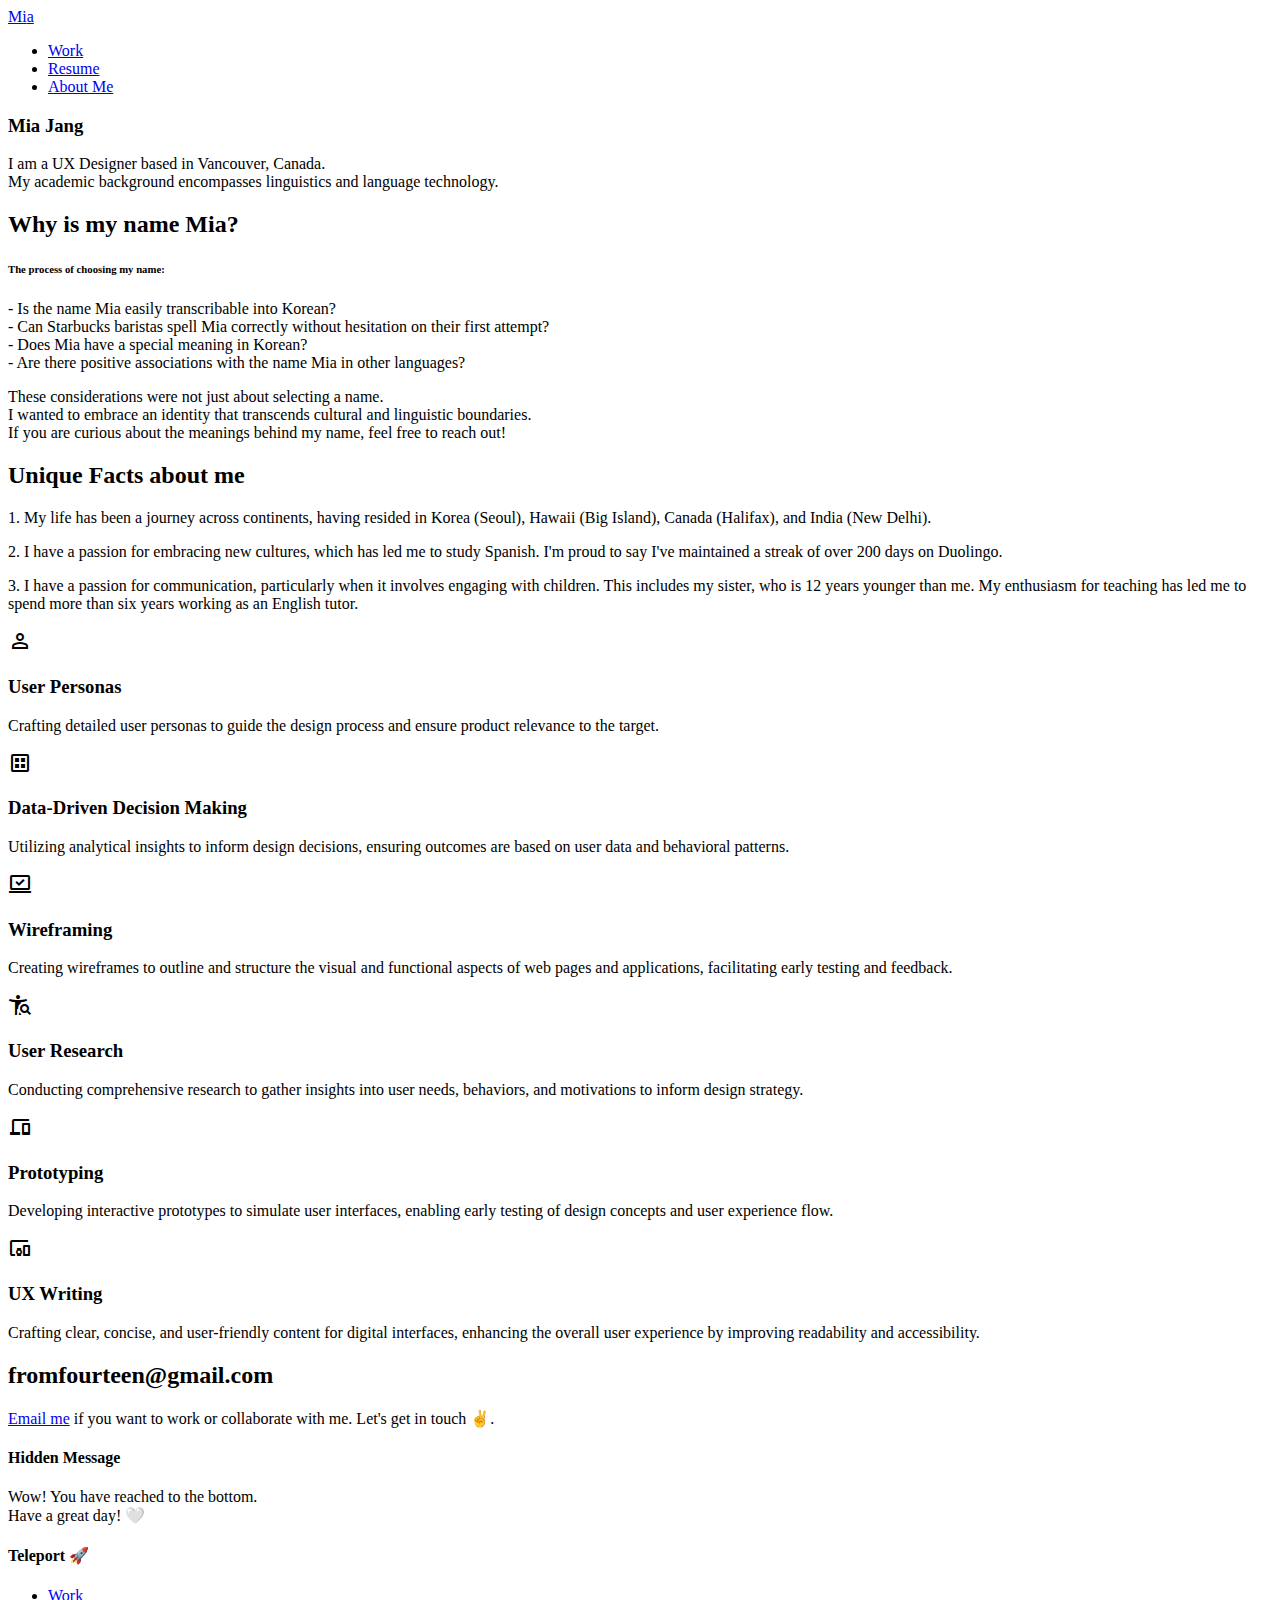
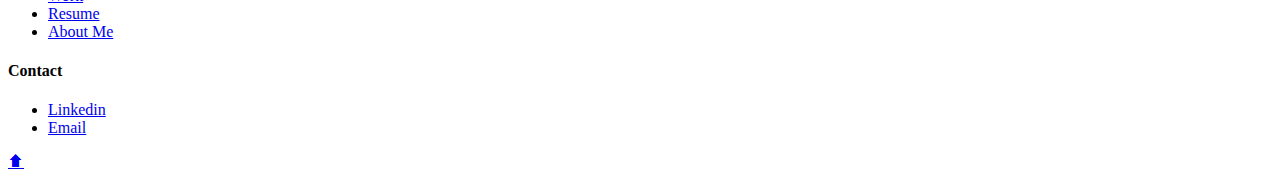
==== about.html @ 35712196 "Update about.html" ====
<!DOCTYPE HTML>
<html lang="en">
	<head>
	<meta charset="UTF-8">
	<meta http-equiv="X-UA-Compatible" content="IE=edge">
	<link rel="icon" href="images/dittocon.png">
	<link rel="apple-touch-icon" href="images/dittocon.png"/>
	<title>Mia Jang Portfolio</title>	

	<!-- <link href="https://fonts.googleapis.com/css?family=Work+Sans:300,400,500,700,800" rel="stylesheet">	 -->
	<link rel="preconnect" href="https://fonts.googleapis.com">
	<link rel="preconnect" href="https://fonts.gstatic.com" crossorigin>
	<link href="https://fonts.googleapis.com/css2?family=Raleway:ital,wght@0,100..900;1,100..900&display=swap" rel="stylesheet">
	
	<!-- Animate.css -->
	<link rel="stylesheet" href="css/animate.css">
	<!-- Icomoon Icon Fonts-->
	<link rel="stylesheet" href="css/icomoon.css">
	<!-- Bootstrap  -->
	<link rel="stylesheet" href="css/bootstrap.css">
	<!-- Flexslider  -->
	<link rel="stylesheet" href="css/flexslider.css">

	<!-- Theme style  -->
	<link rel="stylesheet" href="css/style.css">

	<link rel="stylesheet" href="https://fonts.googleapis.com/css2?family=Material+Symbols+Outlined:opsz,wght,FILL,GRAD@20..48,100..700,0..1,-50..200" />

	<!-- Modernizr JS -->
	<script src="js/modernizr-2.6.2.min.js"></script>
	<!-- FOR IE9 below -->

	</head>
	<body>
		
	<div class="fh5co-loader"></div>
	
	<div id="page">
	<nav class="fh5co-nav" role="navigation">
		<div class="top-menu">
			<div class="container">
				<div class="row">
					<div class="col-xs-2">
						<div id="fh5co-logo"><a href="index.html">Mi<span>a</span></a></div>
					</div>
					<div class="col-xs-10 text-right menu-1">
						<ul>
							<li><a href="index.html">Work</a></li>
							<li><a href="pdf/UXDesigner(Mia)_Resume.pdf" target="_blank">Resume</a></li>
							<li class="active"><a href="about.html">About Me</a></li>
						</ul>
					</div>
				</div>
			</div>
		</div>
	</nav>

	<div id="fh5co-about">
		<div class="container">
			<div class="row animate-box">
				<div class="col-md-8 col-md-offset-2 text-center fh5co-heading">
					<h3>Mia Jang</h3>
					<p>I am a <a>UX Designer</a> based in <a>Vancouver, Canada</a>.<br> My academic background encompasses linguistics and language technology.</p>
				</div>
			</div>
			<div class="row animate-box">
				<div class="col-md-8 col-md-offset-2 text-center fh5co-heading">
					<h2>Why is my name <a>Mia</a>?</h2>
					<h6>The process of choosing my name:</h6>
					<p>
					- Is the name <a>Mia</a> easily transcribable into Korean?<br>
					- Can Starbucks baristas spell <a>Mia</a> correctly without hesitation on their first attempt?<br>
					- Does <a>Mia</a> have a special meaning in Korean?<br>
					- Are there positive associations with the name <a>Mia</a> in other languages?</p>
					<p>These considerations were not just about selecting a name.<br>
						I wanted to embrace an identity that transcends cultural and linguistic boundaries.<br> 
						If you are curious about the meanings behind my name, feel free to reach out!
					</p>
				</div>
			</div>
			<div class="row animate-box">
				<div class="col-md-6 col-md-offset-3 text-center fh5co-heading">
					<h2>Unique Facts about me</h2>
				</div>
			</div>
			<div class="row animate-box">
				<div class="col-md-6 col-md-offset-3 text-center heading-section">
					<p>1. My life has been a journey across continents, having resided in Korea (Seoul), Hawaii (Big Island), Canada (Halifax), and India (New Delhi).</p>
				</div>
			</div>
			<div class="row animate-box">
				<div class="col-md-6 col-md-offset-3 text-center heading-section">
					<p>2. I have a passion for embracing new cultures, which has led me to study Spanish. I'm proud to say I've maintained a streak of over 200 days on Duolingo.</p>
				</div>
			</div>		
			<div class="row animate-box">
				<div class="col-md-6 col-md-offset-3 text-center heading-section">
					<p>3. I have a passion for communication, particularly when it involves engaging with children. This includes my sister, who is 12 years younger than me. My enthusiasm for teaching has led me to spend more than six years working as an English tutor.</p>
				</div>
			</div>					
			</div>
		</div>
	</div>

	<div id="fh5co-features">
		<div class="container">
			<div class="services-padding">
				<div class="row">
					<div class="col-md-4 animate-box">
						<div class="feature-left">
							<span class="icon">
								<i class="material-symbols-outlined">person</i></span>
							</span>
							<div class="feature-copy">
								<h3>User Personas</h3>
								<p>Crafting detailed user personas to guide the design process and ensure product relevance to the target.</p>
							</div>
						</div>
					</div>

					<div class="col-md-4 animate-box">
						<div class="feature-left">
							<span class="icon">
								<span class="icon">
									<i class="material-symbols-outlined">dataset</i></span>
								</span>
							</span>
							<div class="feature-copy">
								<h3>Data-Driven Decision Making</h3>
								<p>Utilizing analytical insights to inform design decisions, ensuring outcomes are based on user data and behavioral patterns.</p>
							</div>
						</div>

					</div>
					<div class="col-md-4 animate-box">
						<div class="feature-left">
							<span class="icon">
								<span class="icon">
									<i class="material-symbols-outlined">sync_saved_locally</i></span>
								</span>
							</span>
							<div class="feature-copy">
								<h3>Wireframing</h3>
								<p>Creating wireframes to outline and structure the visual and functional aspects of web pages and applications, facilitating early testing and feedback.</p>
							</div>
						</div>
					</div>
				</div>


				<div class="row">
					<div class="col-md-4 animate-box">

						<div class="feature-left">
							<span class="icon">
								<i class="material-symbols-outlined">conditions</i></span>
							</span>
							<div class="feature-copy">
								<h3>User Research</h3>
								<p>Conducting comprehensive research to gather insights into user needs, behaviors, and motivations to inform design strategy.</p>							
							</div>
						</div>
					</div>

					<div class="col-md-4 animate-box">
						<div class="feature-left">
							<span class="icon">
								<i class="material-symbols-outlined">devices</i></span>
							</span>
							<div class="feature-copy">
								<h3>Prototyping</h3>
								<p>Developing interactive prototypes to simulate user interfaces, enabling early testing of design concepts and user experience flow.</p>
							</div>
						</div>

					</div>
					<div class="col-md-4 animate-box">
						<div class="feature-left">
							<span class="icon">
								<i class="material-symbols-outlined">devices_other</i></span>
							</span>
							<div class="feature-copy">
								<h3>UX Writing</h3>
								<p>Crafting clear, concise, and user-friendly content for digital interfaces, enhancing the overall user experience by improving readability and accessibility.</p>							
							</div>
						</div>
					</div>
				</div>
			</div>
		</div>
	</div>

	<div id="fh5co-started">
		<div class="overlay"></div>
		<div class="container">
			<div class="row animate-box">
				<div class="col-md-8 col-md-offset-2 text-center fh5co-heading">
					<h2>fromfourteen@gmail.com</h2>
					<p><a class="emailme" href="mailto:fromfourteen@gmail.com">Email me</a> if you want to work or collaborate with me. Let's get in touch ✌️.</p>
				</div>
			</div>
		</div>
	</div>

	<footer id="fh5co-footer" role="contentinfo">
		<div class="container">
			<div class="row row-pb-md">
				<div class="col-md-4 fh5co-widget">
					<h4>Hidden Message</h4>
					<p class="secret">Wow! You have reached to the bottom.
					<br>Have a great day! 🤍</p>
				</div>
				<div class="col-md-4 col-md-push-1 fh5co-widget">
					<h4>Teleport 🚀</h4>
					<ul class="fh5co-footer-links">
						<li><a href="index.html">Work</a></li>
						<li><a href="pdf/UXDesigner(Mia)_Resume.pdf">Resume</a></li>
						<li><a href="about.html">About Me</a></li>
					</ul>
				</div>
				<div class="col-md-4 col-md-push-1 fh5co-widget">
					<h4>Contact</h4>
					<ul class="fh5co-footer-links">
						<li><a href="https://www.linkedin.com/in/imymemia/" target="_blank">Linkedin</a></li>
						<li><a class="emailme" href="mailto:fromfourteen@gmail.com">Email</a></li>
					</ul>
				</div>
			</div>
		</div>
	</footer>
	</div>

	<div class="gototop js-top">
		<a href="#" class="js-gotop">🡅<i class=""></i></a>
	</div>
	
	<!-- jQuery -->
	<script src="js/jquery.min.js"></script>
	<!-- jQuery Easing -->
	<script src="js/jquery.easing.1.3.js"></script>
	<!-- Bootstrap -->
	<script src="js/bootstrap.min.js"></script>
	<!-- Waypoints -->
	<script src="js/jquery.waypoints.min.js"></script>
	<!-- Flexslider -->
	<script src="js/jquery.flexslider-min.js"></script>
	<!-- Main -->
	<script src="js/main.js"></script>

	</body>
</html>


<style>
	.material-symbols-outlined {
	  font-variation-settings:
	  'FILL' 0,
	  'wght' 400,
	  'GRAD' 0,
	  'opsz' 24
	}
	</style>

<link rel="stylesheet" href="https://fonts.googleapis.com/css2?family=Material+Symbols+Outlined:opsz,wght,FILL,GRAD@24,400,0,0" />
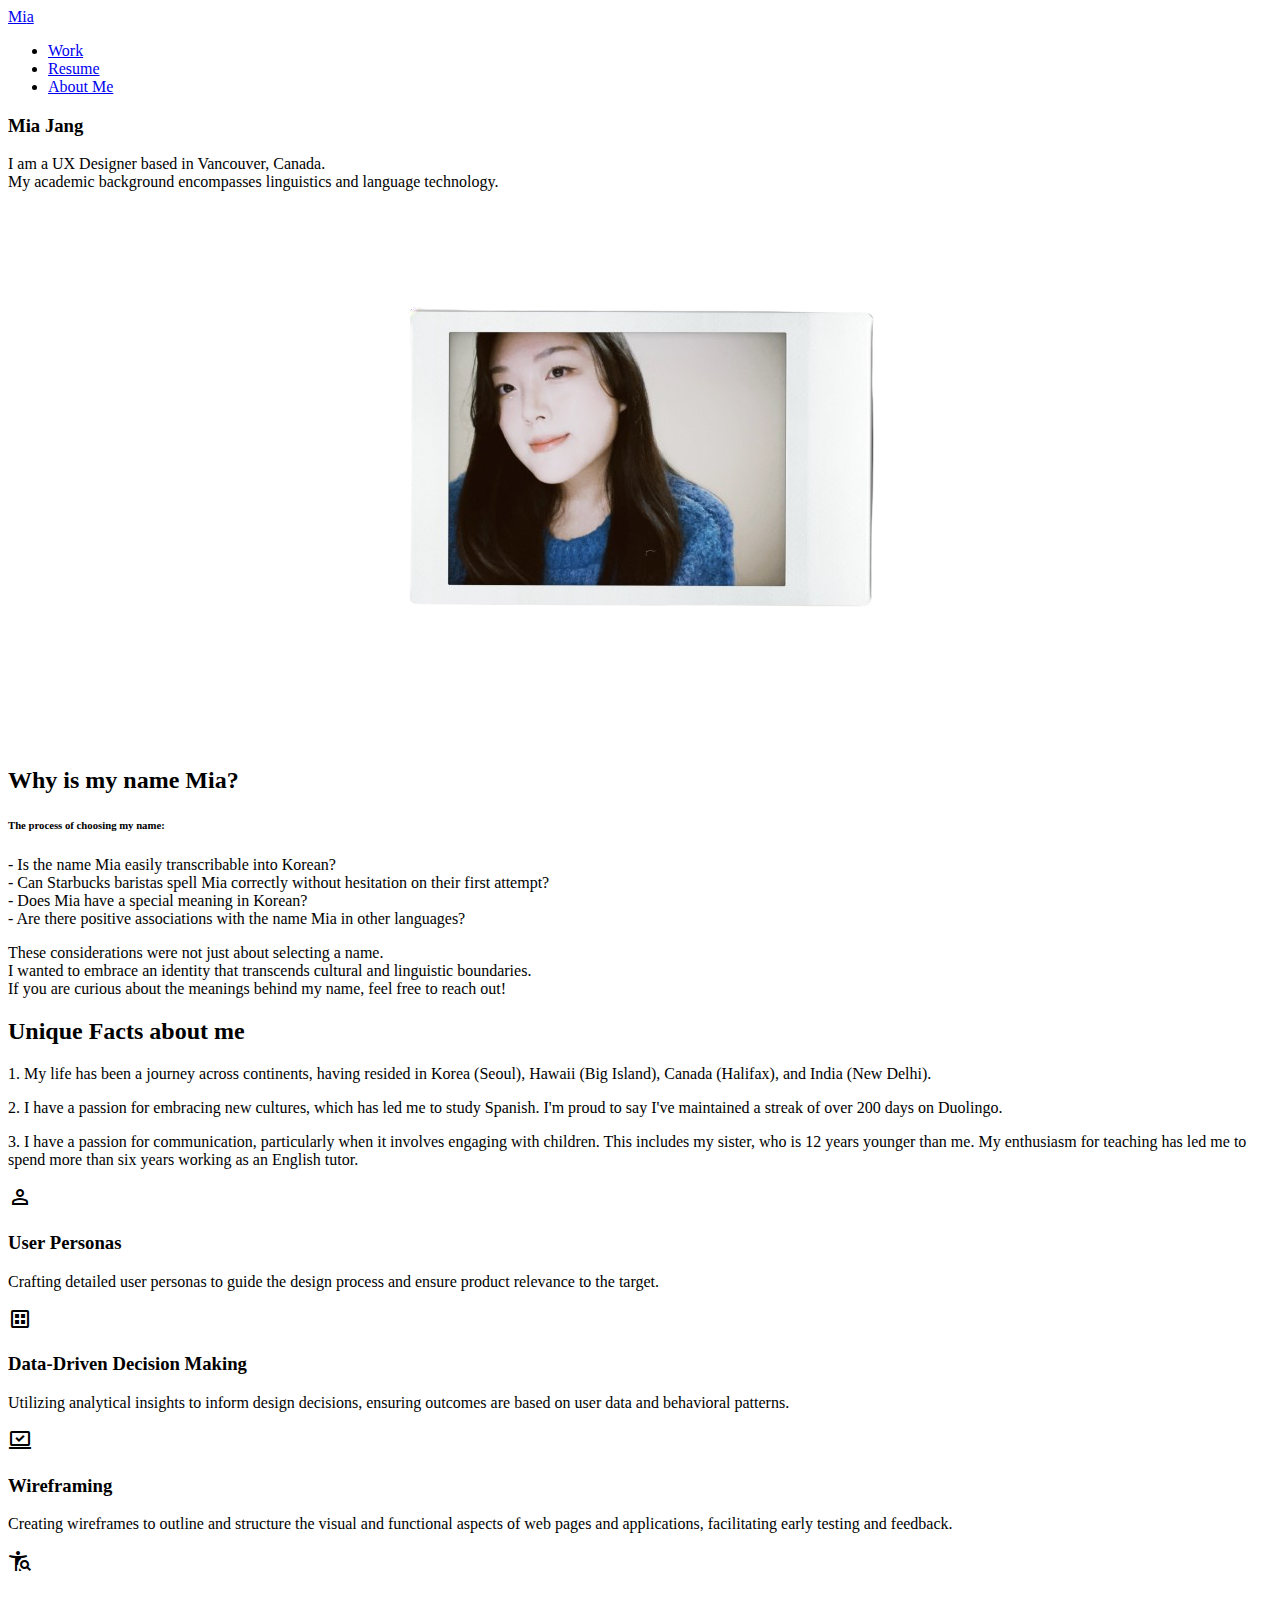
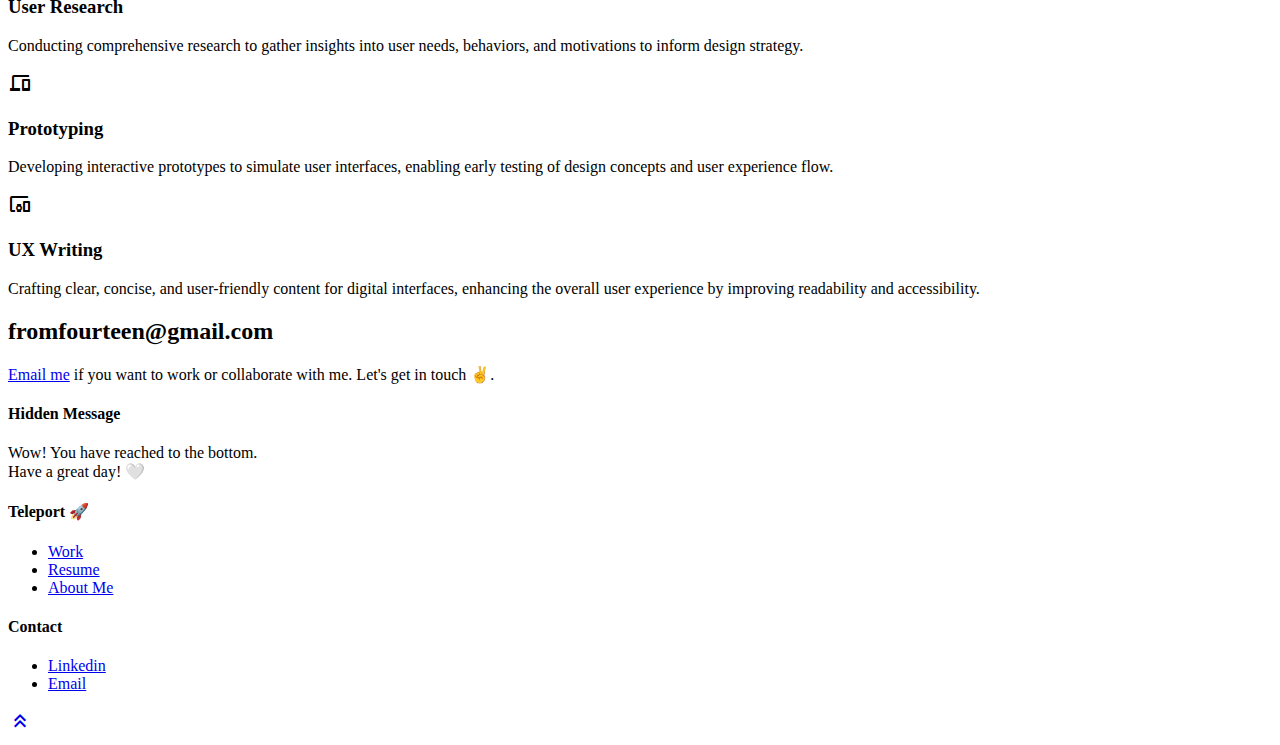
==== commit a9957f12: "h" ====
--- a/about.html
+++ b/about.html
@@ -63,6 +63,11 @@
 					<p>I am a <a>UX Designer</a> based in <a>Vancouver, Canada</a>.<br> My academic background encompasses linguistics and language technology.</p>
 				</div>
 			</div>
+			<center>
+				<img class="main" src="images/mia.png" alt="Daily Share">
+			</center>
+			<br>
+			<br>
 			<div class="row animate-box">
 				<div class="col-md-8 col-md-offset-2 text-center fh5co-heading">
 					<h2>Why is my name <a>Mia</a>?</h2>
@@ -231,7 +236,7 @@
 	</div>
 
 	<div class="gototop js-top">
-		<a href="#" class="js-gotop">🡅<i class=""></i></a>
+		<a href="#" class="js-gotop"><i class="material-symbols-outlined">keyboard_double_arrow_up</i></a>
 	</div>
 	
 	<!-- jQuery -->
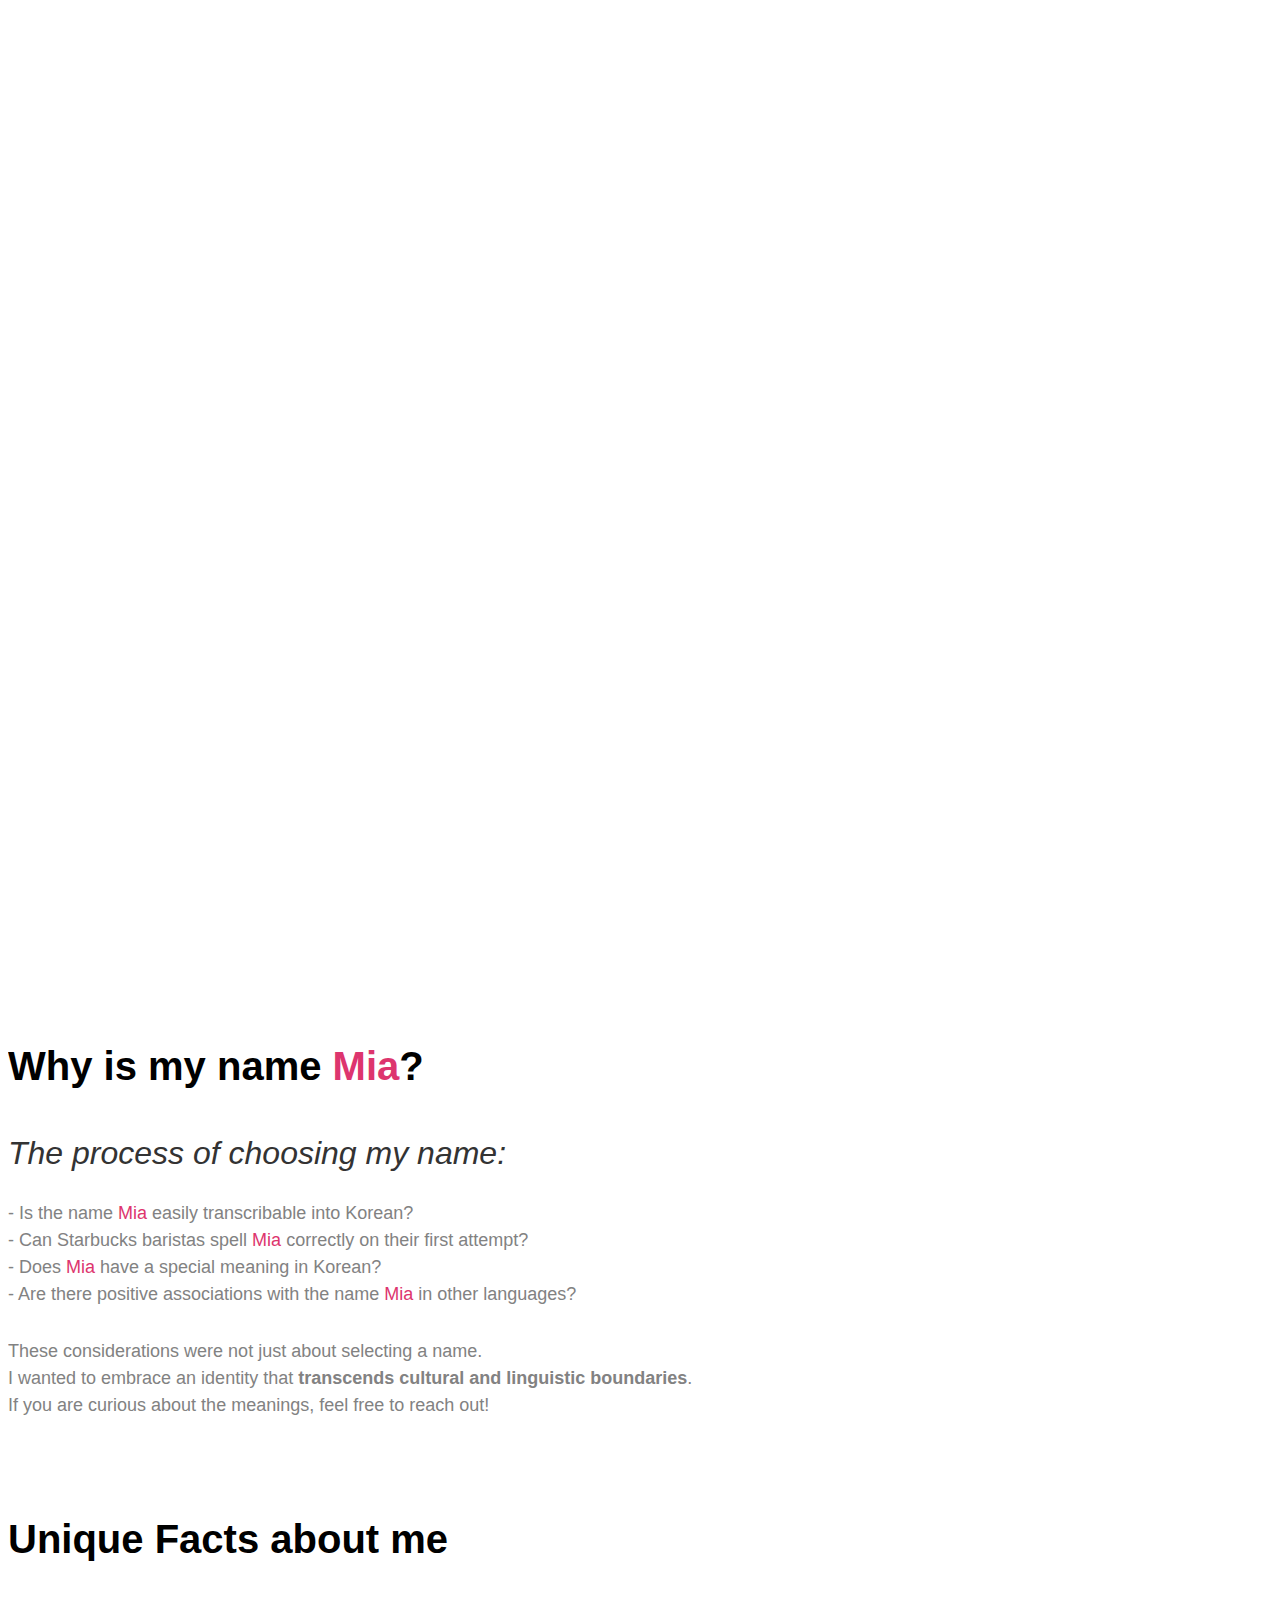
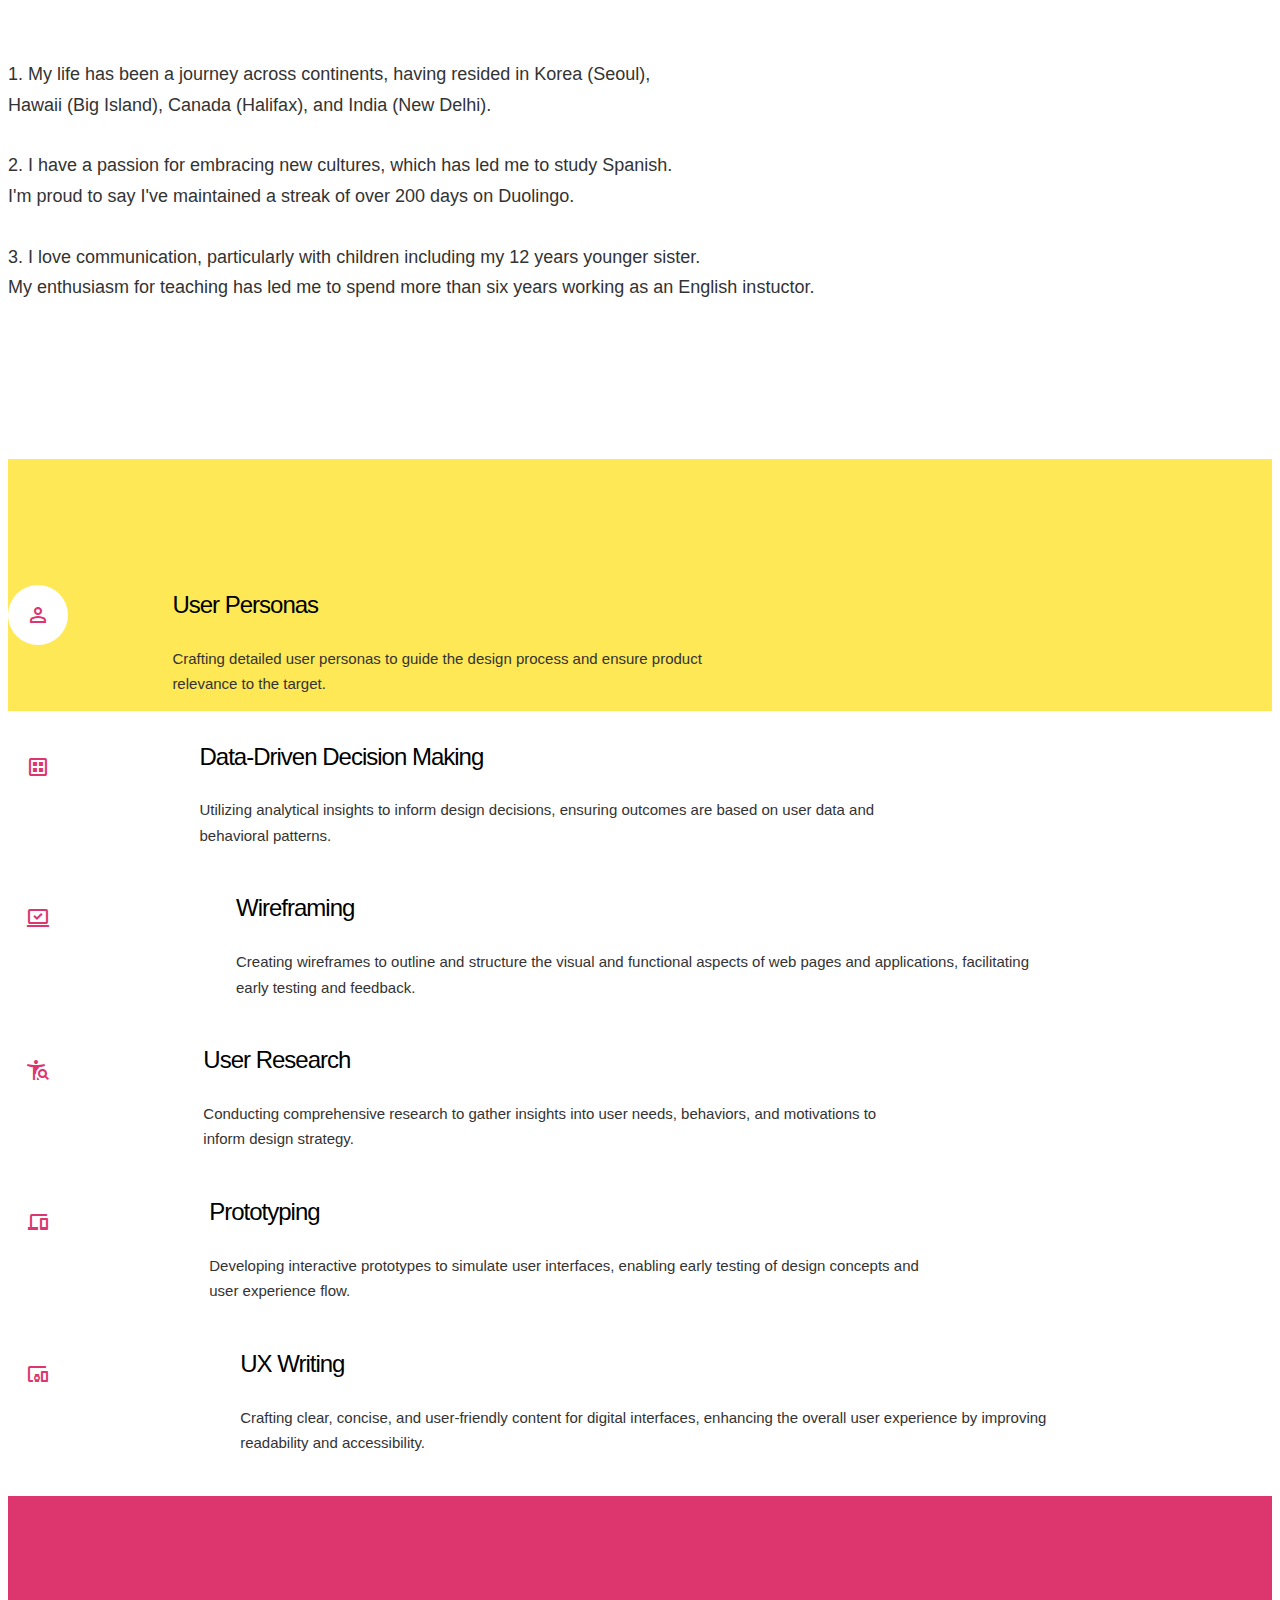
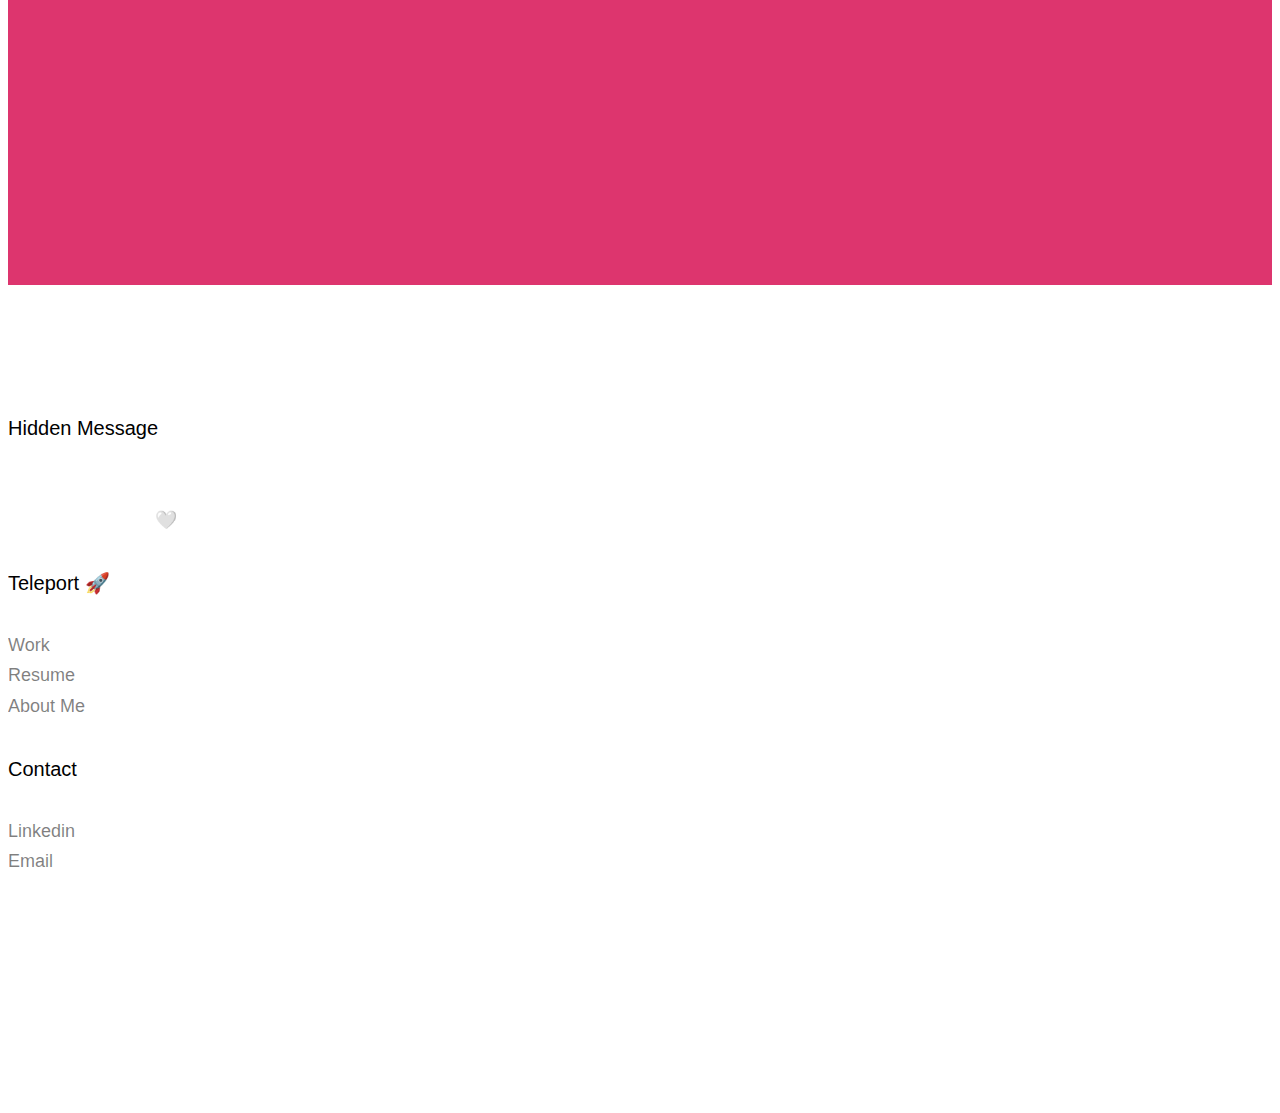
==== commit 4d5abb35: "after feedback" ====
--- a/about.html
+++ b/about.html
@@ -41,7 +41,7 @@
 			<div class="container">
 				<div class="row">
 					<div class="col-xs-2">
-						<div id="fh5co-logo"><a href="index.html">Mi<span>a</span></a></div>
+						<div id="fh5co-logo"><a href="index.html"><img class="bigditto" src="images/dittocon.png" alt="Mia"></a></div>
 					</div>
 					<div class="col-xs-10 text-right menu-1">
 						<ul>
@@ -58,8 +58,8 @@
 	<div id="fh5co-about">
 		<div class="container">
 			<div class="row animate-box">
-				<div class="col-md-8 col-md-offset-2 text-center fh5co-heading">
-					<h3>Mia Jang</h3>
+				<div class="col-md-8 col-md-offset-2 text-center fh1co-heading">
+					<h3><a>Mia</a> Jang</h3>
 					<p>I am a <a>UX Designer</a> based in <a>Vancouver, Canada</a>.<br> My academic background encompasses linguistics and language technology.</p>
 				</div>
 			</div>
@@ -67,42 +67,36 @@
 				<img class="main" src="images/mia.png" alt="Daily Share">
 			</center>
 			<br>
-			<br>
 			<div class="row animate-box">
 				<div class="col-md-8 col-md-offset-2 text-center fh5co-heading">
 					<h2>Why is my name <a>Mia</a>?</h2>
-					<h6>The process of choosing my name:</h6>
-					<p>
-					- Is the name <a>Mia</a> easily transcribable into Korean?<br>
-					- Can Starbucks baristas spell <a>Mia</a> correctly without hesitation on their first attempt?<br>
-					- Does <a>Mia</a> have a special meaning in Korean?<br>
-					- Are there positive associations with the name <a>Mia</a> in other languages?</p>
-					<p>These considerations were not just about selecting a name.<br>
-						I wanted to embrace an identity that transcends cultural and linguistic boundaries.<br> 
-						If you are curious about the meanings behind my name, feel free to reach out!
-					</p>
-				</div>
-			</div>
-			<div class="row animate-box">
-				<div class="col-md-6 col-md-offset-3 text-center fh5co-heading">
+					<div class="text-left">
+						<h6>The process of choosing my name:</h6>
+						<p>
+						- Is the name <a>Mia</a> easily transcribable into Korean?<br>
+						- Can Starbucks baristas spell <a>Mia</a> correctly on their first attempt?<br>
+						- Does <a>Mia</a> have a special meaning in Korean?<br>
+						- Are there positive associations with the name <a>Mia</a> in other languages?</p>
+						<p>These considerations were not just about selecting a name.<br>
+							I wanted to embrace an identity that <b>transcends cultural and linguistic boundaries</b>.<br> 
+							If you are curious about the meanings, feel free to reach out!
+						</p>
+					</div>
+				</div>
+			</div>
+			<div class="row animate-box">
+				<div class="col-md-8 col-md-offset-2 text-center fh5co-heading">
 					<h2>Unique Facts about me</h2>
 				</div>
-			</div>
-			<div class="row animate-box">
-				<div class="col-md-6 col-md-offset-3 text-center heading-section">
-					<p>1. My life has been a journey across continents, having resided in Korea (Seoul), Hawaii (Big Island), Canada (Halifax), and India (New Delhi).</p>
-				</div>
-			</div>
-			<div class="row animate-box">
-				<div class="col-md-6 col-md-offset-3 text-center heading-section">
-					<p>2. I have a passion for embracing new cultures, which has led me to study Spanish. I'm proud to say I've maintained a streak of over 200 days on Duolingo.</p>
-				</div>
-			</div>		
-			<div class="row animate-box">
-				<div class="col-md-6 col-md-offset-3 text-center heading-section">
-					<p>3. I have a passion for communication, particularly when it involves engaging with children. This includes my sister, who is 12 years younger than me. My enthusiasm for teaching has led me to spend more than six years working as an English tutor.</p>
-				</div>
-			</div>					
+				<div class="col-md-8 col-md-offset-2 text-left heading-section">
+					<p>1. My life has been a journey across continents, having resided in Korea (Seoul), <br>Hawaii (Big Island), Canada (Halifax), and India (New Delhi).</p>
+				</div>
+				<div class="col-md-8 col-md-offset-2 text-left heading-section">
+					<p>2. I have a passion for embracing new cultures, which has led me to study Spanish.<br>I'm proud to say I've maintained a streak of over 200 days on Duolingo.</p>
+				</div>
+				<div class="col-md-8 col-md-offset-2 text-left heading-section">
+					<p>3. I love communication, particularly with children including my 12 years younger sister. <br>My enthusiasm for teaching has led me to spend more than six years working as an English instuctor.</p>
+				</div>					
 			</div>
 		</div>
 	</div>
@@ -200,8 +194,8 @@
 		<div class="container">
 			<div class="row animate-box">
 				<div class="col-md-8 col-md-offset-2 text-center fh5co-heading">
-					<h2>fromfourteen@gmail.com</h2>
-					<p><a class="emailme" href="mailto:fromfourteen@gmail.com">Email me</a> if you want to work or collaborate with me. Let's get in touch ✌️.</p>
+					<h2><a class="emailme" href="mailto:miauxdesigner@gmail.com">miauxdesigner@gmail.com</a></h2>
+					<p><a class="emailme" href="mailto:miauxdesigner@gmail.com">Email me</a> if you want to work or collaborate with me. Let's get in touch ✌️.</p>
 				</div>
 			</div>
 		</div>
@@ -226,8 +220,8 @@
 				<div class="col-md-4 col-md-push-1 fh5co-widget">
 					<h4>Contact</h4>
 					<ul class="fh5co-footer-links">
-						<li><a href="https://www.linkedin.com/in/imymemia/" target="_blank">Linkedin</a></li>
-						<li><a class="emailme" href="mailto:fromfourteen@gmail.com">Email</a></li>
+						<li><a href="https://www.linkedin.com/in/designbymia/" target="_blank">Linkedin</a></li>
+						<li><a class="emailme" href="mailto:miauxdesigner@gmail.com">Email</a></li>
 					</ul>
 				</div>
 			</div>
--- a/css/style.css
+++ b/css/style.css
@@ -0,0 +1,1552 @@
+@font-face {
+  font-family: "Raleway", sans-serif;
+  src: url('https://fonts.googleapis.com/css2?family=Raleway:ital,wght@0,100..900;1,100..900&display=swap');
+  font-weight: normal;
+  font-style: normal;
+}
+
+/* =======================================================
+*
+* 	Template Style 
+*
+* ======================================================= */
+body {
+  font-family: "Inconsolata", Arial, sans-serif;
+  font-weight: 400;
+  font-size: 18px;
+  line-height: 1.7;
+  color: #333333;
+  background: #fff;
+ 
+}
+
+.bigditto {
+  transition: transform 0.5s ease; /* 호버 효과가 부드럽게 전환되도록 설정 */
+}
+
+.bigditto:hover {
+  transform: scale(1.1); /* 이미지가 10% 커지도록 설정 */
+}
+
+#page {
+  position: relative;
+  overflow-x: hidden;
+  width: 100%;
+  height: 100%;
+  -webkit-transition: 0.5s;
+  -o-transition: 0.5s;
+  transition: 0.5s;
+  
+}
+.offcanvas #page {
+  overflow: hidden;
+  position: absolute;
+  
+}
+.offcanvas #page:after {
+  -webkit-transition: 2s;
+  -o-transition: 2s;
+  transition: 2s;
+  position: absolute;
+  top: 0;
+  right: 0;
+  bottom: 0;
+  left: 0;
+  z-index: 101;
+  background: rgba(0, 0, 0, 0.7);
+  content: "";
+  
+}
+
+a {
+  color: #DD356E;
+  -webkit-transition: 0.5s;
+  -o-transition: 0.5s;
+  transition: 0.5s;
+}
+
+a.emailme {
+  color: white;
+}
+
+a:hover, a:active, a:focus {
+  color: #DD356E;
+  outline: none;
+  text-decoration: none;
+}
+
+p {
+  margin-bottom: 30px;
+}
+
+p.secret {
+  color: white;
+}
+
+/*h1 글자 더 크고 가운데*/
+
+h1 {
+  color: #000;
+  font-family: "aktiv-grotesk-georgian", sans-serif;
+  font-weight: 700;
+  font-style: normal;
+  margin: 0 0 20px 0;
+  font-size: 10vw;
+}
+
+h3 {
+  color: #000;
+  font-family: "aktiv-grotesk-georgian", sans-serif;
+  font-weight: 600;
+  font-style: normal;
+  margin: 0 0 20px 0;
+  font-size: 4.8vw;
+  letter-spacing: -1px;
+}
+
+h6 {
+  font-family: "aktiv-grotesk-georgian", sans-serif;
+  font-weight: 300;
+  font-style: italic;
+  margin: 30px 0 20px 0;
+  font-size: 1vw;
+}
+
+h2{
+  font-family: "aktiv-grotesk-georgian", sans-serif;
+  font-weight: 600;
+  font-style: normal;
+  margin: 0 0 20px 0;
+  font-size: 10vw;
+}
+
+h4, h5, figure {
+  color: #000;
+  font-family: "Inconsolata", Arial, sans-serif;
+  font-weight: 400;
+  margin: 0 0 20px 0;
+  font-size: 10vw;
+}
+
+::-webkit-selection {
+  color: #fff;
+  background: #DD356E;
+}
+
+::-moz-selection {
+  color: #fff;
+  background: #0004ff;
+}
+
+::selection {
+  color: #fff;
+  background: #DD356E;
+}
+
+.fh5co-nav {
+  background: #fff;
+}
+.fh5co-nav .top-menu {
+  padding: 28px 0;
+}
+
+/** 메모: replace with logo **/
+.fh5co-nav #fh5co-logo {
+  font-size: 32px;
+  margin: 0;
+  padding: 0;
+  text-transform: uppercase;
+  font-weight: 700;
+  font-family: "Inconsolata", Arial, sans-serif;
+}
+.fh5co-nav #fh5co-logo a span {
+  color: #DD356E;
+}
+.fh5co-nav a {
+  padding: 5px 10px;
+  color: #000;
+}
+@media screen and (max-width: 768px) {
+  .fh5co-nav .menu-1 {
+    display: none;
+  }
+}
+.fh5co-nav ul {
+  padding: 0;
+  margin: 5px 0 0 0;
+}
+.fh5co-nav ul li {
+  padding: 0;
+  margin: 0;
+  list-style: none;
+  display: inline;
+}
+.fh5co-nav ul li a {
+  font-size: 18px;
+  padding: 30px 15px;
+  color: rgba(0, 0, 0, 0.7);
+  -webkit-transition: 0.5s;
+  -o-transition: 0.5s;
+  transition: 0.5s;
+}
+.fh5co-nav ul li a:hover, .fh5co-nav ul li a:focus, .fh5co-nav ul li a:active {
+  color: black;
+}
+.fh5co-nav ul li.has-dropdown {
+  position: relative;
+}
+.fh5co-nav ul li.has-dropdown .dropdown {
+  width: 140px;
+  -webkit-box-shadow: 0px 14px 33px -9px rgba(0, 0, 0, 0.75);
+  -moz-box-shadow: 0px 14px 33px -9px rgba(0, 0, 0, 0.75);
+  box-shadow: 0px 14px 33px -9px rgba(0, 0, 0, 0.75);
+  z-index: 1002;
+  visibility: hidden;
+  opacity: 0;
+  position: absolute;
+  top: 40px;
+  left: 0;
+  text-align: left;
+  background: #000;
+  padding: 20px;
+  -webkit-border-radius: 4px;
+  -moz-border-radius: 4px;
+  -ms-border-radius: 4px;
+  border-radius: 4px;
+  -webkit-transition: 0s;
+  -o-transition: 0s;
+  transition: 0s;
+}
+.fh5co-nav ul li.has-dropdown .dropdown:before {
+  bottom: 100%;
+  left: 40px;
+  border: solid transparent;
+  content: " ";
+  height: 0;
+  width: 0;
+  position: absolute;
+  pointer-events: none;
+  border-bottom-color: #000;
+  border-width: 8px;
+  margin-left: -8px;
+}
+.fh5co-nav ul li.has-dropdown .dropdown li {
+  display: block;
+  margin-bottom: 7px;
+}
+.fh5co-nav ul li.has-dropdown .dropdown li:last-child {
+  margin-bottom: 0;
+}
+.fh5co-nav ul li.has-dropdown .dropdown li a {
+  padding: 2px 0;
+  display: block;
+  color: #999999;
+  line-height: 1.2;
+  text-transform: none;
+  font-size: 13px;
+  letter-spacing: 0;
+}
+.fh5co-nav ul li.has-dropdown .dropdown li a:hover {
+  color: #fff;
+}
+.fh5co-nav ul li.has-dropdown:hover a, .fh5co-nav ul li.has-dropdown:focus a {
+  color: #000;
+}
+.fh5co-nav ul li.btn-cta a {
+  padding: 30px 0px !important;
+  color: #fff;
+}
+.fh5co-nav ul li.btn-cta a span {
+  background: #dd356e;
+  padding: 4px 10px;
+  display: -moz-inline-stack;
+  display: inline-block;
+  zoom: 1;
+  *display: inline;
+  -webkit-transition: 0.3s;
+  -o-transition: 0.3s;
+  transition: 0.3s;
+  -webkit-border-radius: 100px;
+  -moz-border-radius: 100px;
+  -ms-border-radius: 100px;
+  border-radius: 100px;
+}
+.fh5co-nav ul li.btn-cta a:hover span {
+  -webkit-box-shadow: 0px 14px 20px -9px rgba(0, 0, 0, 0.75);
+  -moz-box-shadow: 0px 14px 20px -9px rgba(0, 0, 0, 0.75);
+  box-shadow: 0px 14px 20px -9px rgba(0, 0, 0, 0.75);
+}
+.fh5co-nav ul li.active > a {
+  color: #000 !important;
+  position: relative;
+}
+.fh5co-nav ul li.active > a:after {
+  position: absolute;
+  bottom: 25px;
+  left: 0;
+  right: 0;
+  content: '';
+  width: 30px;
+  height: 2px;
+  background: #DD356E;
+  margin: 0 auto;
+}
+
+#fh5co-counter,
+.fh5co-bg,
+.product {
+  background-size: cover;
+  background-position: top center;
+  background-repeat: no-repeat;
+  position: relative;
+}
+
+.fh5co-video {
+  overflow: hidden;
+}
+@media screen and (max-width: 992px) {
+  .fh5co-video {
+    height: 450px;
+  }
+}
+.fh5co-video a {
+  z-index: 1001;
+  position: absolute;
+  top: 50%;
+  left: 50%;
+  margin-top: -45px;
+  margin-left: -45px;
+  width: 90px;
+  height: 90px;
+  display: table;
+  text-align: center;
+  background: #fff;
+  -webkit-box-shadow: 0px 14px 30px -15px rgba(0, 0, 0, 0.75);
+  -moz-box-shadow: 0px 14px 30px -15px rgba(0, 0, 0, 0.75);
+  -ms-box-shadow: 0px 14px 30px -15px rgba(0, 0, 0, 0.75);
+  -o-box-shadow: 0px 14px 30px -15px rgba(0, 0, 0, 0.75);
+  box-shadow: 0px 14px 30px -15px rgba(0, 0, 0, 0.75);
+  -webkit-border-radius: 50%;
+  -moz-border-radius: 50%;
+  -ms-border-radius: 50%;
+  border-radius: 50%;
+}
+.fh5co-video a i {
+  text-align: center;
+  display: table-cell;
+  vertical-align: middle;
+  font-size: 40px;
+}
+.fh5co-video .overlay {
+  position: absolute;
+  top: 0;
+  left: 0;
+  right: 0;
+  bottom: 0;
+  background: rgba(0, 0, 0, 0.3);
+  -webkit-transition: 0.5s;
+  -o-transition: 0.5s;
+  transition: 0.5s;
+}
+.fh5co-video:hover .overlay {
+  background: rgba(0, 0, 0, 0.7);
+}
+.fh5co-video:hover a {
+  -webkit-transform: scale(1.1);
+  -moz-transform: scale(1.1);
+  -ms-transform: scale(1.1);
+  -o-transform: scale(1.1);
+  transform: scale(1.1);
+}
+
+#fh5co-header .display-tc,
+.fh5co-cover .display-tc {
+  display: table-cell !important;
+  vertical-align: middle;
+}
+#fh5co-header .display-tc h1, #fh5co-header .display-tc h2,
+.fh5co-cover .display-tc h1,
+.fh5co-cover .display-tc h2 {
+  margin: 0;
+  padding: 0;
+  color: black;
+}
+#fh5co-header .display-tc h1,
+.fh5co-cover .display-tc h1 {
+  margin-bottom: 20px;
+  font-size: 54px;
+  line-height: 1.3;
+  font-weight: 300;
+}
+@media screen and (max-width: 768px) {
+  #fh5co-header .display-tc h1,
+  .fh5co-cover .display-tc h1 {
+    font-size: 30px;
+  }
+}
+#fh5co-header .display-tc h2,
+.fh5co-cover .display-tc h2 {
+  font-size: 20px;
+  line-height: 1.5;
+  margin-bottom: 30px;
+}
+#fh5co-header .display-tc .btn,
+.fh5co-cover .display-tc .btn {
+  padding: 15px 30px;
+  color: #fff;
+  border: none !important;
+  font-size: 18px;
+}
+@media screen and (max-width: 768px) {
+  #fh5co-header .display-tc .btn,
+  .fh5co-cover .display-tc .btn {
+    width: 80%;
+    margin: 0 auto;
+  }
+}
+#fh5co-header .display-tc .btn.btn-learn,
+.fh5co-cover .display-tc .btn.btn-learn {
+  background: #fee856;
+  border: none;
+  color: #000 !important;
+}
+#fh5co-header .display-tc .btn.btn-learn:hover, #fh5co-header .display-tc .btn.btn-learn:focus,
+.fh5co-cover .display-tc .btn.btn-learn:hover,
+.fh5co-cover .display-tc .btn.btn-learn:focus {
+  background: rgba(254, 232, 86, 0.9) !important;
+  color: #000 !important;
+}
+#fh5co-header .display-tc .btn:hover, #fh5co-header .display-tc .btn:focus,
+.fh5co-cover .display-tc .btn:hover,
+.fh5co-cover .display-tc .btn:focus {
+  color: #fff !important;
+}
+#fh5co-header .display-tc .btn.btn-demo,
+.fh5co-cover .display-tc .btn.btn-demo {
+  background: #dd356e;
+  border: none;
+}
+#fh5co-header .display-tc .btn.btn-demo:hover, #fh5co-header .display-tc .btn.btn-demo:focus,
+.fh5co-cover .display-tc .btn.btn-demo:hover,
+.fh5co-cover .display-tc .btn.btn-demo:focus {
+  background: rgba(221, 53, 110, 0.9) !important;
+  color: #fff !important;
+}
+#fh5co-header .display-tc .btn:hover,
+.fh5co-cover .display-tc .btn:hover {
+  background: #DD356E !important;
+  -webkit-box-shadow: 0px 14px 30px -15px rgba(0, 0, 0, 0.75) !important;
+  -moz-box-shadow: 0px 14px 30px -15px rgba(0, 0, 0, 0.75) !important;
+  box-shadow: 0px 14px 30px -15px rgba(0, 0, 0, 0.75) !important;
+}
+#fh5co-header .display-tc .form-inline .form-group,
+.fh5co-cover .display-tc .form-inline .form-group {
+  width: 100% !important;
+  margin-bottom: 10px;
+}
+#fh5co-header .display-tc .form-inline .form-group .form-control,
+.fh5co-cover .display-tc .form-inline .form-group .form-control {
+  width: 100%;
+  background: #fff;
+  border: none;
+}
+
+#fh5co-features {
+  background: #FEE856;
+}
+#fh5co-features .services-padding {
+  padding: 7em 0;
+}
+#fh5co-features .feature-left {
+  margin-bottom: 40px;
+  float: left;
+}
+@media screen and (max-width: 992px) {
+  #fh5co-features .feature-left {
+    margin-bottom: 30px;
+  }
+}
+#fh5co-features .feature-left .icon img {
+  font-size: 30px;
+  color: #1a1a1a !important;
+}
+#fh5co-features .feature-left .icon {
+  display: table;
+  float: left;
+  text-align: center;
+  width: 60px;
+  height: 60px;
+  background: #fff;
+  -webkit-border-radius: 50%;
+  -moz-border-radius: 50%;
+  -ms-border-radius: 50%;
+  border-radius: 50%;
+}
+#fh5co-features .feature-left .icon i {
+  display: table-cell;
+  vertical-align: middle;
+  height: 60px;
+  color: #DD356E !important;
+}
+#fh5co-features .feature-left .feature-copy {
+  float: right;
+  width: 78%;
+}
+@media screen and (max-width: 768px) {
+  #fh5co-features .feature-left .feature-copy {
+    width: 84%;
+  }
+}
+@media screen and (max-width: 480px) {
+  #fh5co-features .feature-left .feature-copy {
+    width: 70%;
+  }
+}
+#fh5co-features .feature-left h3 {
+  font-size: 24px;
+  font-weight: 400;
+}
+#fh5co-features .feature-left p {
+  font-size: 15px;
+}
+#fh5co-features .feature-left p:last-child {
+  margin-bottom: 0;
+}
+#fh5co-features .feature-left p a {
+  color: #000 !important;
+}
+#fh5co-features .ipad-bg {
+  background-size: cover;
+  background-position: top center;
+  background-repeat: no-repeat;
+  position: relative;
+  height: 430px;
+}
+@media screen and (max-width: 768px) {
+  #fh5co-features .ipad-bg {
+    height: 210px;
+  }
+}
+@media screen and (max-width: 480px) {
+  #fh5co-features .ipad-bg {
+    display: none;
+  }
+}
+
+#fh5co-wireframe {
+  border: none !important;
+}
+#fh5co-wireframe blockquote {
+  border: none;
+  padding: 0;
+  font-weight: bold;
+}
+
+.user-frame {
+  width: 90%;
+  padding: 3em;
+  -webkit-box-shadow: 0px 0px 24px 0px rgba(0, 0, 0, 0.13);
+  -moz-box-shadow: 0px 0px 24px 0px rgba(0, 0, 0, 0.13);
+  box-shadow: 0px 0px 24px 0px rgba(0, 0, 0, 0.13);
+}
+@media screen and (max-width: 768px) {
+  .user-frame {
+    width: 100%;
+    margin-bottom: 3em;
+  }
+}
+.user-frame h3 {
+  line-height: 34px;
+}
+.user-frame p {
+  color: rgba(0, 0, 0, 0.6);
+}
+.user-frame span {
+  font-weight: bold;
+}
+.user-frame small {
+  color: #2A528A;
+}
+
+#fh5co-slider {
+  background: #2A528A;
+}
+#fh5co-slider .heading h2, #fh5co-slider .heading p {
+  color: #fff;
+}
+#fh5co-slider .heading h2 {
+  font-size: 40px;
+}
+#fh5co-slider .heading p {
+  font-style: 22px;
+}
+
+#fh5co-hero {
+  height: 500px !important;
+  background: url(../images/loader.gif) no-repeat center center;
+}
+#fh5co-hero .btn {
+  font-size: 24px;
+}
+#fh5co-hero .btn.btn-primary {
+  padding: 14px 30px !important;
+}
+#fh5co-hero .flexslider {
+  border: none;
+  z-index: 1;
+  margin-bottom: 0;
+}
+#fh5co-hero .flexslider .slides {
+  position: relative;
+}
+#fh5co-hero .flexslider .slides li {
+  background-repeat: no-repeat;
+  background-size: cover;
+  background-position: top center;
+  height: 600px !important;
+  position: relative;
+  -webkit-border-radius: 4px;
+  -moz-border-radius: 4px;
+  -ms-border-radius: 4px;
+  border-radius: 4px;
+}
+#fh5co-hero .flexslider .flex-control-nav {
+  top: -30px !important;
+  z-index: 1000;
+  right: 0;
+  float: right;
+  width: auto;
+}
+#fh5co-hero .flexslider .flex-control-nav li {
+  margin-bottom: 10px;
+}
+#fh5co-hero .flexslider .flex-control-nav li a {
+  background: rgba(255, 255, 255, 0.3);
+  box-shadow: none;
+  width: 12px;
+  height: 12px;
+  cursor: pointer;
+}
+#fh5co-hero .flexslider .flex-control-nav li a.flex-active {
+  cursor: pointer;
+  background: transparent;
+  border: 1px solid #fff;
+}
+#fh5co-hero .flexslider .flex-direction-nav {
+  display: none;
+}
+#fh5co-hero .flexslider .slider-text-bg .desc {
+  margin-top: 9em;
+  padding: 2em;
+  background: #FEE856;
+  -webkit-box-shadow: 0px 21px 24px 0px rgba(0, 0, 0, 0.13);
+  -moz-box-shadow: 0px 21px 24px 0px rgba(0, 0, 0, 0.13);
+  box-shadow: 0px 21px 24px 0px rgba(0, 0, 0, 0.13);
+  -webkit-border-radius: 10px;
+  -moz-border-radius: 10px;
+  -ms-border-radius: 10px;
+  border-radius: 10px;
+}
+@media screen and (max-width: 768px) {
+  #fh5co-hero .flexslider .slider-text-bg .desc p {
+    display: none;
+  }
+}
+#fh5co-hero .flexslider .slider-text,
+#fh5co-hero .flexslider .slider-text-bg {
+  display: table;
+  opacity: 0;
+  height: 600px;
+  z-index: 9;
+}
+#fh5co-hero .flexslider .slider-text > .slider-text-inner,
+#fh5co-hero .flexslider .slider-text-bg > .slider-text-inner {
+  display: table-cell;
+  vertical-align: middle;
+  min-height: 500px;
+}
+
+.fh5co-bg-section {
+  background: rgba(221, 53, 110, 0.03);
+}
+
+#fh5co-slider,
+#fh5co-about,
+#fh5co-wireframe,
+#fh5co-started,
+#fh5co-portfolio,
+#fh5co-blog,
+#fh5co-content-section,
+#fh5co-contact,
+#fh5co-footer {
+  padding: 7em 0;
+  clear: both;
+}
+@media screen and (max-width: 768px) {
+  #fh5co-slider,
+  #fh5co-about,
+  #fh5co-wireframe,
+  #fh5co-started,
+  #fh5co-portfolio,
+  #fh5co-blog,
+  #fh5co-content-section,
+  #fh5co-contact,
+  #fh5co-footer {
+    padding: 3em 0;
+  }
+}
+
+#fh5co-content {
+  border-bottom: 2px solid rgba(221, 53, 110, 0.1);
+}
+
+#fh5co-started {
+  border-bottom: none;
+}
+
+.fh5co-social-icons {
+  margin: 0;
+  padding: 0;
+}
+.fh5co-social-icons li {
+  margin: 0;
+  padding: 0;
+  list-style: none;
+  display: -moz-inline-stack;
+  display: inline-block;
+  zoom: 1;
+  *display: inline;
+}
+.fh5co-social-icons li a {
+  display: -moz-inline-stack;
+  display: inline-block;
+  zoom: 1;
+  *display: inline;
+  color: #DD356E;
+  padding-left: 10px;
+  padding-right: 10px;
+}
+.fh5co-social-icons li a i {
+  font-size: 20px;
+}
+
+.fh5co-heading {
+  margin-bottom: 5em;
+}
+.fh5co-heading.fh5co-heading-sm {
+  margin-bottom: 2em;
+}
+.fh5co-heading h2 {
+  font-size: 40px;
+  margin-bottom: 20px;
+  line-height: 1.5;
+  color: #000;
+}
+.fh5co-heading p {
+  font-size: 18px;
+  line-height: 1.5;
+  color: #828282;
+}
+.fh5co-heading span {
+  display: block;
+  margin-bottom: 10px;
+  text-transform: uppercase;
+  font-size: 12px;
+  letter-spacing: 2px;
+}
+
+#fh5co-started {
+  background-size: cover;
+  background-position: center center;
+  background-repeat: no-repeat;
+  position: relative;
+  float: left;
+  width: 100%;
+}
+#fh5co-started .overlay {
+  z-index: 0;
+  position: absolute;
+  bottom: 0;
+  top: 0;
+  left: 0;
+  right: 0;
+  background: #dd356e;
+}
+#fh5co-started .fh5co-heading {
+  margin-bottom: 0;
+}
+#fh5co-started .fh5co-heading h2 {
+  color: #fff;
+  margin-bottom: 20px !important;
+}
+#fh5co-started .fh5co-heading p {
+  color: rgba(255, 255, 255, 0.8);
+}
+#fh5co-started .btn {
+  height: 54px;
+  border: none !important;
+  background: #fff;
+  color: #DD356E;
+  font-size: 16px;
+  text-transform: uppercase;
+  font-weight: 400;
+  padding-left: 50px;
+  padding-right: 50px;
+}
+
+.member {
+  width: 100%;
+  float: left;
+}
+.member .author {
+  background-size: cover;
+  background-position: center center;
+  background-repeat: no-repeat;
+  position: relative;
+  height: 400px;
+}
+.member .desc {
+  width: 80%;
+  margin: 0 auto;
+  margin-top: 4em;
+}
+.member .desc h3 {
+  margin-bottom: 10px;
+}
+.member .desc span {
+  display: block;
+  margin-bottom: 20px;
+  font-size: 14px;
+  color: rgba(0, 0, 0, 0.3);
+}
+
+.fh5co-blog {
+  width: 100%;
+  float: left;
+  margin-bottom: 40px;
+}
+@media screen and (max-width: 768px) {
+  .fh5co-blog {
+    width: 100%;
+  }
+}
+.fh5co-blog .blog-bg {
+  display: block;
+  width: 100%;
+  background-size: cover;
+  background-position: center center;
+  background-repeat: no-repeat;
+  position: relative;
+  height: 300px;
+}
+@media screen and (max-width: 768px) {
+  .fh5co-blog .blog-bg {
+    height: 400px;
+  }
+}
+.fh5co-blog .blog-text {
+  margin-bottom: 30px;
+  position: relative;
+  width: 100%;
+  padding: 30px;
+  float: left;
+  background: #fff;
+  -webkit-box-shadow: 0px 2px 5px 0px rgba(0, 0, 0, 0.06);
+  -moz-box-shadow: 0px 2px 5px 0px rgba(0, 0, 0, 0.06);
+  box-shadow: 0px 2px 5px 0px rgba(0, 0, 0, 0.06);
+  -webkit-transition: 0.3s;
+  -o-transition: 0.3s;
+  transition: 0.3s;
+}
+.fh5co-blog .blog-text span {
+  display: inline-block;
+  margin-bottom: 20px;
+  font-size: 14px !important;
+  color: rgba(0, 0, 0, 0.3);
+}
+.fh5co-blog .blog-text .stuff {
+  margin: 0;
+  padding: 0;
+  border-top: 1px solid rgba(0, 0, 0, 0.05);
+  padding-top: 20px;
+}
+.fh5co-blog .blog-text .stuff li {
+  list-style: none;
+  display: inline-block;
+  margin-left: 10px;
+}
+.fh5co-blog .blog-text .stuff li:first-child {
+  margin-left: 0;
+}
+.fh5co-blog .blog-text .stuff li:last-child {
+  float: right;
+}
+.fh5co-blog .blog-text .stuff li:last-child i {
+  padding-right: 0;
+  padding-left: 10px;
+}
+.fh5co-blog .blog-text .stuff li i {
+  font-size: 14px;
+  padding-right: 5px;
+}
+.fh5co-blog .blog-text h3 {
+  font-size: 24px;
+  margin-bottom: 20px;
+  line-height: 1.5;
+}
+.fh5co-blog .blog-text h3 a {
+  color: black;
+}
+
+.fh5co-portfolio {
+  width: 100%;
+  float: left;
+  margin-bottom: 40px;
+}
+.fh5co-portfolio > a {
+  width: 100%;
+  float: left;
+  -webkit-box-shadow: 0px 2px 5px 0px rgba(0, 0, 0, 0.06);
+  -moz-box-shadow: 0px 2px 5px 0px rgba(0, 0, 0, 0.06);
+  box-shadow: 0px 2px 5px 0px rgba(0, 0, 0, 0.06);
+}
+.fh5co-portfolio > a:hover {
+  webkit-box-shadow: 0px 8px 16px -4px rgba(0, 0, 0, 0.13);
+  -moz-box-shadow: 0px 8px 16px -4px rgba(0, 0, 0, 0.13);
+  box-shadow: 0px 8px 16px -4px rgba(0, 0, 0, 0.13);
+}
+.fh5co-portfolio .portfolio-entry {
+  width: 100%;
+  float: left;
+  background-size: cover;
+  background-position: center center;
+  background-repeat: no-repeat;
+  position: relative;
+  height: 300px;
+}
+@media screen and (max-width: 768px) {
+  .fh5co-portfolio .portfolio-entry {
+    height: 400px;
+  }
+}
+.fh5co-portfolio .portfolio-text {
+  width: 100%;
+  float: left;
+  padding: 20px;
+}
+.fh5co-portfolio .portfolio-text .stuff {
+  margin: 0;
+  padding: 0;
+  border-top: 1px solid rgba(0, 0, 0, 0.05);
+  padding-top: 20px;
+}
+.fh5co-portfolio .portfolio-text .stuff li {
+  list-style: none;
+  display: inline-block;
+  margin-left: 10px;
+  color: rgba(0, 0, 0, 0.3);
+}
+.fh5co-portfolio .portfolio-text .stuff li:first-child {
+  margin-left: 0;
+}
+.fh5co-portfolio .portfolio-text .stuff li:last-child {
+  float: right;
+}
+.fh5co-portfolio .portfolio-text .stuff li i {
+  font-size: 14px;
+  padding-right: 5px;
+}
+
+.fh5co-team {
+  position: relative;
+  background: #fff;
+  padding: 30px;
+  border-radius: 5px;
+  margin-bottom: 30px;
+  -webkit-box-shadow: 0px 2px 5px 0px rgba(0, 0, 0, 0.06);
+  -moz-box-shadow: 0px 2px 5px 0px rgba(0, 0, 0, 0.06);
+  box-shadow: 0px 2px 5px 0px rgba(0, 0, 0, 0.06);
+}
+@media screen and (max-width: 768px) {
+  .fh5co-team {
+    border-right: 0;
+    margin-bottom: 80px;
+  }
+}
+.fh5co-team h2 {
+  font-size: 16px;
+  letter-spacing: 2px;
+  text-transform: uppercase;
+  font-weight: bold;
+  margin-bottom: 50px;
+}
+.fh5co-team figure {
+  position: relative;
+  top: 0px;
+  background-size: cover;
+  margin-bottom: 20px;
+}
+.fh5co-team figure img {
+  width: 150px;
+  height: 150px;
+  border: 10px solid #fff;
+  background-size: cover;
+  -webkit-border-radius: 50%;
+  -moz-border-radius: 50%;
+  -ms-border-radius: 50%;
+  border-radius: 50%;
+}
+.fh5co-team > div {
+  padding: 30px 30px 0 30px;
+}
+.fh5co-team > div h3 {
+  margin-bottom: 0;
+  font-size: 20px;
+  color: #DD356E;
+}
+.fh5co-team > div .position {
+  color: #d9d9d9;
+  margin-bottom: 30px;
+}
+.fh5co-team > div,
+.fh5co-team blockquote {
+  border: none;
+  padding: 0;
+  margin-bottom: 20px;
+}
+.fh5co-team > div p,
+.fh5co-team blockquote p {
+  font-size: 16px;
+  line-height: 1.5;
+  color: #555555;
+}
+.fh5co-team span {
+  color: #b3b3b3;
+}
+
+#fh5co-footer .fh5co-footer-links {
+  padding: 0;
+  margin: 0;
+}
+@media screen and (max-width: 768px) {
+  #fh5co-footer .fh5co-footer-links {
+    margin-bottom: 30px;
+  }
+}
+#fh5co-footer .fh5co-footer-links li {
+  padding: 0;
+  margin: 0;
+  list-style: none;
+}
+#fh5co-footer .fh5co-footer-links li a {
+  color: rgba(0, 0, 0, 0.5);
+  text-decoration: none;
+}
+#fh5co-footer .fh5co-footer-links li a:hover {
+  text-decoration: underline;
+}
+#fh5co-footer .fh5co-widget {
+  margin-bottom: 30px;
+}
+@media screen and (max-width: 768px) {
+  #fh5co-footer .fh5co-widget {
+    text-align: left;
+  }
+}
+#fh5co-footer .fh5co-widget h4 {
+  margin-bottom: 30px;
+  font-size: 20px;
+}
+#fh5co-footer .copyright .block {
+  display: block;
+}
+
+.contact-info {
+  margin-bottom: 4em;
+  padding: 0;
+}
+.contact-info li {
+  list-style: none;
+  margin: 0 0 20px 0;
+  position: relative;
+  padding-left: 40px;
+  color: #000;
+}
+.contact-info li i {
+  position: absolute;
+  top: .3em;
+  left: 0;
+  font-size: 22px;
+  color: rgba(0, 0, 0, 0.3);
+}
+.contact-info li a {
+  color: #000;
+}
+
+.form-control {
+  -webkit-box-shadow: none;
+  -moz-box-shadow: none;
+  -ms-box-shadow: none;
+  -o-box-shadow: none;
+  box-shadow: none;
+  border: none;
+  border: 2px solid rgba(0, 0, 0, 0.1);
+  font-size: 18px;
+  font-weight: 300;
+  -webkit-border-radius: 4px;
+  -moz-border-radius: 4px;
+  -ms-border-radius: 4px;
+  border-radius: 4px;
+}
+.form-control:focus, .form-control:active {
+  box-shadow: none;
+  border: 2px solid rgba(0, 0, 0, 0.8);
+}
+
+input[type="text"] {
+  height: 50px;
+}
+
+.form-group {
+  margin-bottom: 30px;
+}
+
+#fh5co-offcanvas {
+  position: absolute;
+  z-index: 1901;
+  width: 270px;
+  background: black;
+  top: 0;
+  right: 0;
+  top: 0;
+  bottom: 0;
+  padding: 75px 40px 40px 40px;
+  overflow-y: auto;
+  display: none;
+  -moz-transform: translateX(270px);
+  -webkit-transform: translateX(270px);
+  -ms-transform: translateX(270px);
+  -o-transform: translateX(270px);
+  transform: translateX(270px);
+  -webkit-transition: 0.5s;
+  -o-transition: 0.5s;
+  transition: 0.5s;
+}
+@media screen and (max-width: 768px) {
+  #fh5co-offcanvas {
+    display: block;
+  }
+}
+.offcanvas #fh5co-offcanvas {
+  -moz-transform: translateX(0px);
+  -webkit-transform: translateX(0px);
+  -ms-transform: translateX(0px);
+  -o-transform: translateX(0px);
+  transform: translateX(0px);
+}
+#fh5co-offcanvas a {
+  color: rgba(255, 255, 255, 0.5);
+}
+#fh5co-offcanvas a:hover {
+  color: rgba(255, 255, 255, 0.8);
+}
+#fh5co-offcanvas ul {
+  padding: 0;
+  margin: 0;
+}
+#fh5co-offcanvas ul li {
+  padding: 0;
+  margin: 0;
+  list-style: none;
+}
+#fh5co-offcanvas ul li > ul {
+  padding-left: 20px;
+  display: none;
+}
+#fh5co-offcanvas ul li.offcanvas-has-dropdown > a {
+  display: block;
+  position: relative;
+}
+#fh5co-offcanvas ul li.offcanvas-has-dropdown > a:after {
+  position: absolute;
+  right: 0px;
+  font-family: 'icomoon';
+  speak: none;
+  font-style: normal;
+  font-weight: normal;
+  font-variant: normal;
+  text-transform: none;
+  line-height: 1;
+  /* Better Font Rendering =========== */
+  -webkit-font-smoothing: antialiased;
+  -moz-osx-font-smoothing: grayscale;
+  content: "\ebfc";
+  font-size: 20px;
+  color: rgba(255, 255, 255, 0.2);
+  -webkit-transition: 0.5s;
+  -o-transition: 0.5s;
+  transition: 0.5s;
+}
+#fh5co-offcanvas ul li.offcanvas-has-dropdown.active a:after {
+  -webkit-transform: rotate(-180deg);
+  -moz-transform: rotate(-180deg);
+  -ms-transform: rotate(-180deg);
+  -o-transform: rotate(-180deg);
+  transform: rotate(-180deg);
+}
+
+.uppercase {
+  font-size: 14px;
+  color: #000;
+  margin-bottom: 10px;
+  font-weight: 700;
+  text-transform: uppercase;
+}
+
+.gototop {
+  position: fixed;
+  bottom: 20px;
+  right: 20px;
+  z-index: 999;
+  opacity: 0;
+  visibility: hidden;
+  -webkit-transition: 0.5s;
+  -o-transition: 0.5s;
+  transition: 0.5s;
+}
+.gototop.active {
+  opacity: 1;
+  visibility: visible;
+}
+.gototop a {
+  width: 50px;
+  height: 50px;
+  display: table;
+  background: rgba(0, 0, 0, 0.5);
+  color: #fff;
+  text-align: center;
+  -webkit-border-radius: 4px;
+  -moz-border-radius: 4px;
+  -ms-border-radius: 4px;
+  border-radius: 4px;
+}
+.gototop a i {
+  height: 50px;
+  display: table-cell;
+  vertical-align: middle;
+}
+.gototop a:hover, .gototop a:active, .gototop a:focus {
+  text-decoration: none;
+  outline: none;
+}
+
+.fh5co-nav-toggle {
+  width: 25px;
+  height: 25px;
+  cursor: pointer;
+  text-decoration: none;
+  top: 25px !important;
+}
+.fh5co-nav-toggle.active i::before, .fh5co-nav-toggle.active i::after {
+  background: #444;
+}
+.fh5co-nav-toggle:hover, .fh5co-nav-toggle:focus, .fh5co-nav-toggle:active {
+  outline: none;
+  border-bottom: none !important;
+}
+.fh5co-nav-toggle i {
+  position: relative;
+  display: inline-block;
+  width: 25px;
+  height: 2px;
+  color: #252525;
+  font: bold 14px/.4 Helvetica;
+  text-transform: uppercase;
+  text-indent: -55px;
+  background: #252525;
+  transition: all .2s ease-out;
+}
+.fh5co-nav-toggle i::before, .fh5co-nav-toggle i::after {
+  content: '';
+  width: 25px;
+  height: 2px;
+  background: #252525;
+  position: absolute;
+  left: 0;
+  transition: all .2s ease-out;
+}
+.fh5co-nav-toggle.fh5co-nav-white > i {
+  color: #fff;
+  background: #000;
+}
+.fh5co-nav-toggle.fh5co-nav-white > i::before, .fh5co-nav-toggle.fh5co-nav-white > i::after {
+  background: #000;
+}
+
+.fh5co-nav-toggle i::before {
+  top: -7px;
+}
+
+.fh5co-nav-toggle i::after {
+  bottom: -7px;
+}
+
+.fh5co-nav-toggle:hover i::before {
+  top: -10px;
+}
+
+.fh5co-nav-toggle:hover i::after {
+  bottom: -10px;
+}
+
+.fh5co-nav-toggle.active i {
+  background: transparent;
+}
+
+.fh5co-nav-toggle.active i::before {
+  top: 0;
+  -webkit-transform: rotateZ(45deg);
+  -moz-transform: rotateZ(45deg);
+  -ms-transform: rotateZ(45deg);
+  -o-transform: rotateZ(45deg);
+  transform: rotateZ(45deg);
+  background: #fff;
+}
+
+.fh5co-nav-toggle.active i::after {
+  bottom: 0;
+  -webkit-transform: rotateZ(-45deg);
+  -moz-transform: rotateZ(-45deg);
+  -ms-transform: rotateZ(-45deg);
+  -o-transform: rotateZ(-45deg);
+  transform: rotateZ(-45deg);
+  background: #fff;
+}
+
+.fh5co-nav-toggle {
+  position: absolute;
+  right: 0px;
+  top: 65px;
+  z-index: 21;
+  padding: 6px 0 0 0;
+  display: block;
+  margin: 0 auto;
+  display: none;
+  height: 44px;
+  width: 44px;
+  z-index: 2001;
+  border-bottom: none !important;
+}
+@media screen and (max-width: 768px) {
+  .fh5co-nav-toggle {
+    display: block;
+  }
+}
+
+h6 {
+  font-size: 2.5vw;
+}
+
+.btn {
+  margin-right: 4px;
+  margin-bottom: 4px;
+  font-family: "Inconsolata", Arial, sans-serif;
+  font-size: 16px;
+  font-weight: 400;
+  -webkit-border-radius: 30px;
+  -moz-border-radius: 30px;
+  -ms-border-radius: 30px;
+  border-radius: 30px;
+  -webkit-transition: 0.5s;
+  -o-transition: 0.5s;
+  transition: 0.5s;
+  padding: 8px 20px;
+}
+.btn.btn-md {
+  padding: 8px 20px !important;
+}
+.btn.btn-lg {
+  padding: 18px 36px !important;
+}
+.btn:hover, .btn:active, .btn:focus {
+  box-shadow: none !important;
+  outline: none !important;
+}
+
+.btn-primary {
+  background: #DD356E;
+  color: #fff;
+  border: 2px solid #DD356E;
+}
+.btn-primary:hover, .btn-primary:focus, .btn-primary:active {
+  background: #e14b7e !important;
+  border-color: #e14b7e !important;
+}
+.btn-primary.btn-outline {
+  background: transparent;
+  color: #DD356E;
+  border: 2px solid #DD356E;
+}
+.btn-primary.btn-outline:hover, .btn-primary.btn-outline:focus, .btn-primary.btn-outline:active {
+  background: #DD356E;
+  color: #fff;
+}
+
+.btn-success {
+  background: #5cb85c;
+  color: #fff;
+  border: 2px solid #5cb85c;
+}
+.btn-success:hover, .btn-success:focus, .btn-success:active {
+  background: #4cae4c !important;
+  border-color: #4cae4c !important;
+}
+.btn-success.btn-outline {
+  background: transparent;
+  color: #5cb85c;
+  border: 2px solid #5cb85c;
+}
+.btn-success.btn-outline:hover, .btn-success.btn-outline:focus, .btn-success.btn-outline:active {
+  background: #5cb85c;
+  color: #fff;
+}
+
+.btn-info {
+  background: #5bc0de;
+  color: #fff;
+  border: 2px solid #5bc0de;
+}
+.btn-info:hover, .btn-info:focus, .btn-info:active {
+  background: #46b8da !important;
+  border-color: #46b8da !important;
+}
+.btn-info.btn-outline {
+  background: transparent;
+  color: #5bc0de;
+  border: 2px solid #5bc0de;
+}
+.btn-info.btn-outline:hover, .btn-info.btn-outline:focus, .btn-info.btn-outline:active {
+  background: #5bc0de;
+  color: #fff;
+}
+
+.btn-warning {
+  background: #f0ad4e;
+  color: #fff;
+  border: 2px solid #f0ad4e;
+}
+.btn-warning:hover, .btn-warning:focus, .btn-warning:active {
+  background: #eea236 !important;
+  border-color: #eea236 !important;
+}
+.btn-warning.btn-outline {
+  background: transparent;
+  color: #f0ad4e;
+  border: 2px solid #f0ad4e;
+}
+.btn-warning.btn-outline:hover, .btn-warning.btn-outline:focus, .btn-warning.btn-outline:active {
+  background: #f0ad4e;
+  color: #fff;
+}
+
+.btn-danger {
+  background: #d9534f;
+  color: #fff;
+  border: 2px solid #d9534f;
+}
+.btn-danger:hover, .btn-danger:focus, .btn-danger:active {
+  background: #d43f3a !important;
+  border-color: #d43f3a !important;
+}
+.btn-danger.btn-outline {
+  background: transparent;
+  color: #d9534f;
+  border: 2px solid #d9534f;
+}
+.btn-danger.btn-outline:hover, .btn-danger.btn-outline:focus, .btn-danger.btn-outline:active {
+  background: #d9534f;
+  color: #fff;
+}
+
+.btn-outline {
+  background: none;
+  border: 2px solid gray;
+  font-size: 16px;
+  -webkit-transition: 0.3s;
+  -o-transition: 0.3s;
+  transition: 0.3s;
+}
+.btn-outline:hover, .btn-outline:focus, .btn-outline:active {
+  box-shadow: none;
+}
+
+.btn.with-arrow {
+  position: relative;
+  -webkit-transition: 0.3s;
+  -o-transition: 0.3s;
+  transition: 0.3s;
+}
+.btn.with-arrow i {
+  visibility: hidden;
+  opacity: 0;
+  position: absolute;
+  right: 0px;
+  top: 50%;
+  margin-top: -8px;
+  -webkit-transition: 0.2s;
+  -o-transition: 0.2s;
+  transition: 0.2s;
+}
+.btn.with-arrow:hover {
+  padding-right: 50px;
+}
+.btn.with-arrow:hover i {
+  color: #fff;
+  right: 18px;
+  visibility: visible;
+  opacity: 1;
+}
+
+.form-control {
+  box-shadow: none;
+  background: transparent;
+  border: 2px solid rgba(0, 0, 0, 0.1);
+  height: 54px;
+  font-size: 18px;
+  font-weight: 300;
+}
+.form-control:active, .form-control:focus {
+  outline: none;
+  box-shadow: none;
+  border-color: #DD356E;
+}
+
+.row-pb-md {
+  padding-bottom: 4em !important;
+}
+
+.row-pb-sm {
+  padding-bottom: 2em !important;
+}
+
+.nopadding {
+  padding: 0 !important;
+  margin: 0 !important;
+}
+
+/*메모: customize gif*/
+.fh5co-loader {
+  position: fixed;
+  left: 0px;
+  top: 0px;
+  width: 100%;
+  height: 100%;
+  z-index: 9999;
+  background: url(../images/loader.gif) center no-repeat #fff;
+}
+
+.js .animate-box {
+  opacity: 0;
+}
+
+/*# sourceMappingURL=style.css.map */
